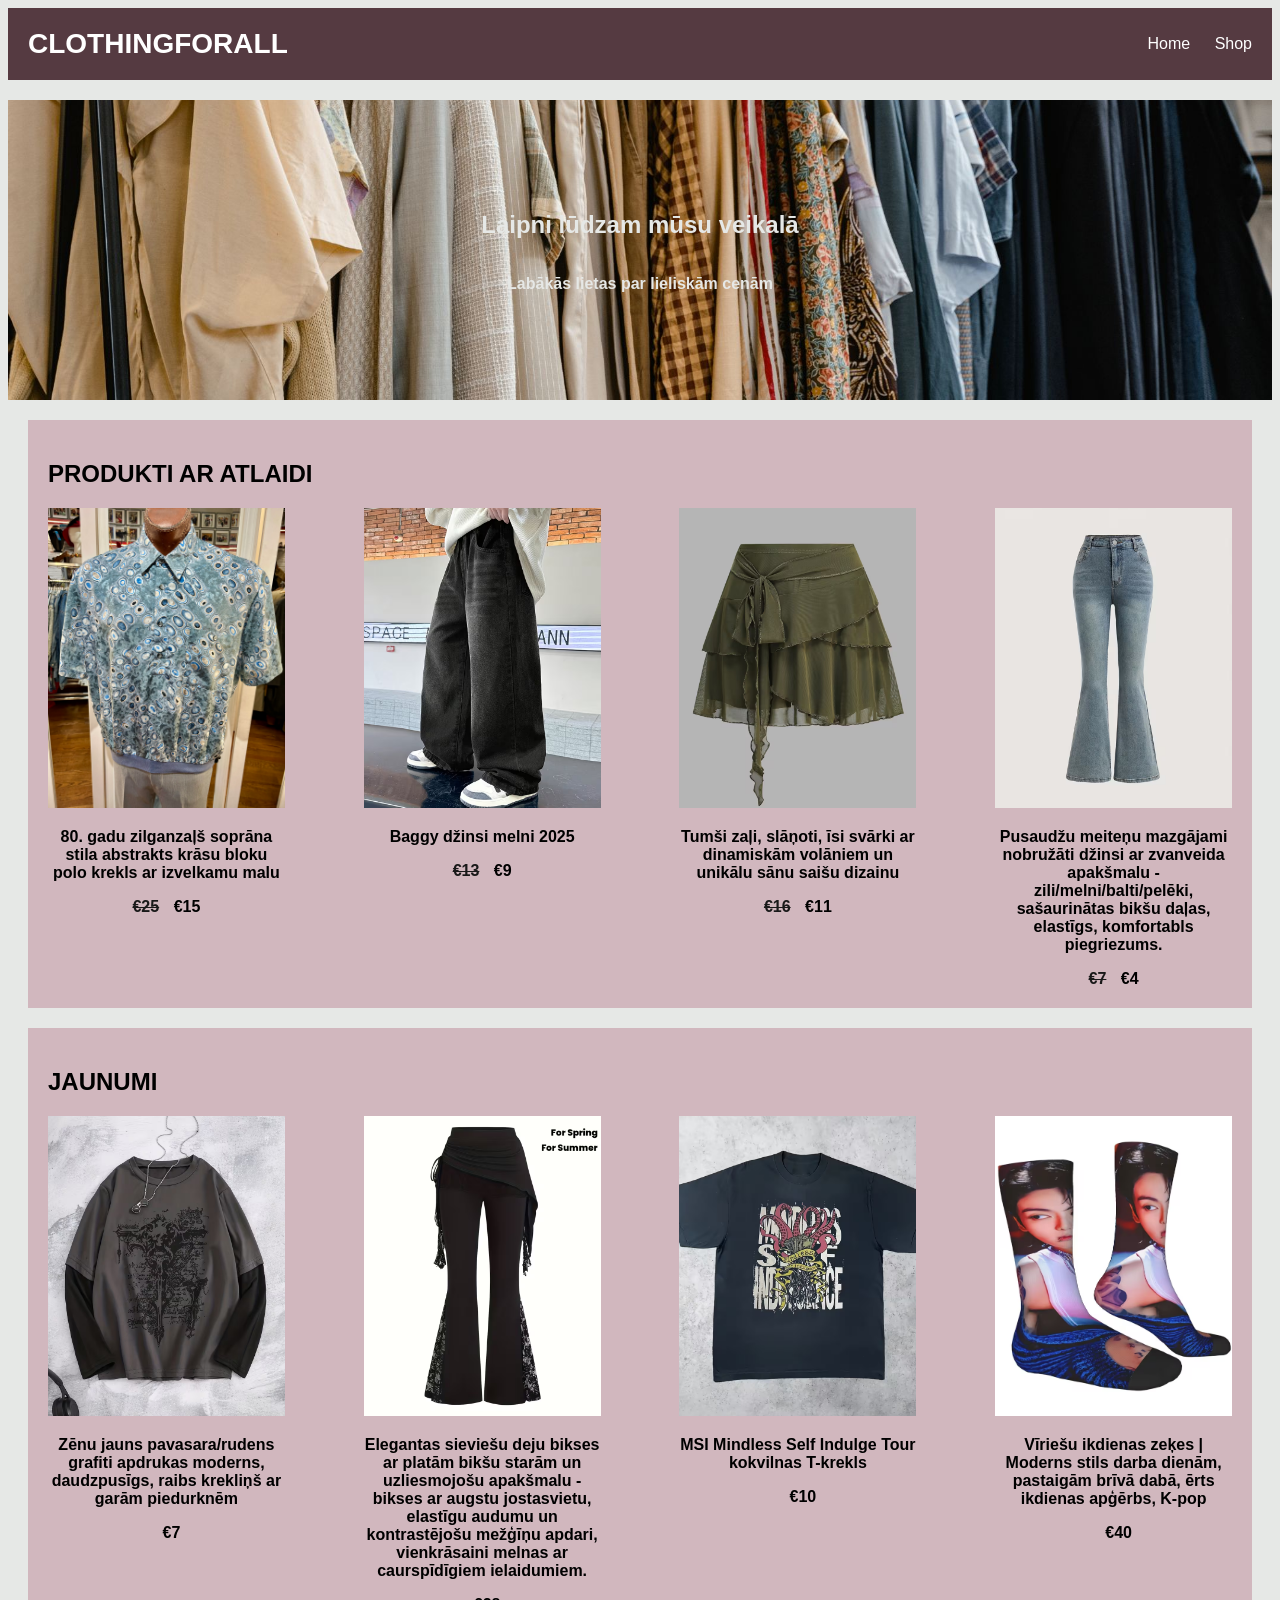
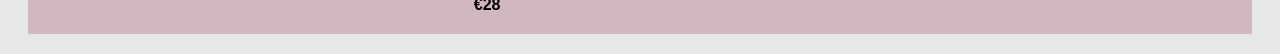
==== index.html @ abaa3745 "plaworkk" ====
<!DOCTYPE html>
<html lang="en">
<head>
    <meta charset="UTF-8">
    <meta name="viewport" content="width=device-width, initial-scale=1.0">
    <title>Galvena lappaspuse</title>
    <link rel="stylesheet" href="style.css">
</head>
<body>
<header>
    <h1 class="logo">CLOTHINGFORALL</h1>
     <nav>
    <a href="index.html">Home</a>
    <a href="store.html">Shop</a>
  </nav>
</header>

<main>

<section class="hero">
  <h1>Laipni lūdzam mūsu veikalā</h1>
  <p>Labākās lietas par lieliskām cenām</p>
</section>

<section class="products">
  <h2>PRODUKTI AR ATLAIDI</h2>

  <div class="row">
    <div>
      <img src="krekls.jpg">
      <p>80. gadu zilganzaļš soprāna stila abstrakts krāsu bloku polo krekls ar izvelkamu malu</p>
      <p class="old">€25</p>
      <p class="new">€15</p>
    </div>

    <div>
      <img src="baggy_jeans.jpg">
      <p>Baggy džinsi melni 2025</p>
      <p class="old">€13</p>
      <p class="new">€9</p>
    </div>

    <div>
      <img src="skirt_darkgreen.jpg">
      <p>Tumši zaļi, slāņoti, īsi svārki ar dinamiskām volāniem un unikālu sānu saišu dizainu</p>
      <p class="old">€16</p>
      <p class="new">€11</p>
    </div>

    <div>
      <img src="kleshi.jpg">
      <p>Pusaudžu meiteņu mazgājami nobružāti džinsi ar zvanveida apakšmalu - zili/melni/balti/pelēki, sašaurinātas bikšu daļas, elastīgs, komfortabls piegriezums.</p>
      <p class="old">€7</p>
      <p class="new">€4</p>
    </div>
  </div>
</section>

<section class="products">
  <h2>JAUNUMI</h2>

  <div class="row">
    <div>
      <img src="black_shirt.jpg">
      <p>Zēnu jauns pavasara/rudens grafiti apdrukas moderns, daudzpusīgs, raibs krekliņš ar garām piedurknēm</p>
      <p class="new">€7</p>
    </div>

    <div>
      <img src="malni_jinsi.jpg">
      <p>Elegantas sieviešu deju bikses ar platām bikšu starām un uzliesmojošu apakšmalu - bikses ar augstu jostasvietu, elastīgu audumu un kontrastējošu mežģīņu apdari, vienkrāsaini melnas ar caurspīdīgiem ielaidumiem.</p>
      <p class="new">€28</p>
    </div>

    <div>
      <img src="msi_shirt.jpg">
      <p>MSI Mindless Self Indulge Tour kokvilnas T-krekls</p>
      <p class="new">€10</p>
    </div>

    <div>
      <img src="chonguk_socks.jpg">
      <p>Vīriešu ikdienas zeķes | Moderns stils darba dienām, pastaigām brīvā dabā, ērts ikdienas apģērbs, K-pop </p>
      <p class="new">€40</p>
    </div>
  </div>
</section>
</main>

<footer>

</footer>


</body>
</html>
---- style.css ----
body {
    background-color: #E6E8E6;
    font-family: 'Gill Sans', 'Gill Sans MT', Calibri, 'Trebuchet MS', sans-serif;
  }
  
  header {
    display: flex;
    justify-content: space-between;
    align-items: center;
    background-color: #553a41;
    padding: 20px;
  }
  
  .logo {
    color: white;
    font-size: 28px;
    margin: 0;
  }
  
  nav a {
    color: white;
    text-decoration: none;
    margin-left: 20px;
  }
  
  nav a:hover {
    color: #bb7e8c;
  }
  
  .hero {
    margin-top: 20px;
    height: 300px;
    background-image: url("galvenais_foto.jpg");
    background-size: cover;
    background-position: center;
  
    display: flex;
    justify-content: center;
    align-items: center;
    flex-direction: column;
  
    color: #E6E8E6;
  }
  
  .products {
    background: #d1b7be;
    padding: 20px;
    margin: 20px;
  }
  
  .products h2 {
    margin-bottom: 20px;
  }
  
  .row {
    display: flex;
    justify-content: space-between;
    margin-top: 20px;
  }
  
  .row div {
    width: 20%;
    text-align: center;
  }
  
  .row img {
    width: 100%;
    height: 300px;
    object-fit: cover;
  }
  
  .row img:hover {
    transform: scale(1.05);
    transition: transform 0.3s ease;
  }

  .old, .new {
    display: inline;
  }
  
  .old {
    text-decoration: line-through;
    color: #191919;
  }
  
  .new {
    font-weight: bold;
    margin-left: 10px;
  }

  P {
    font-weight: bold;
  }
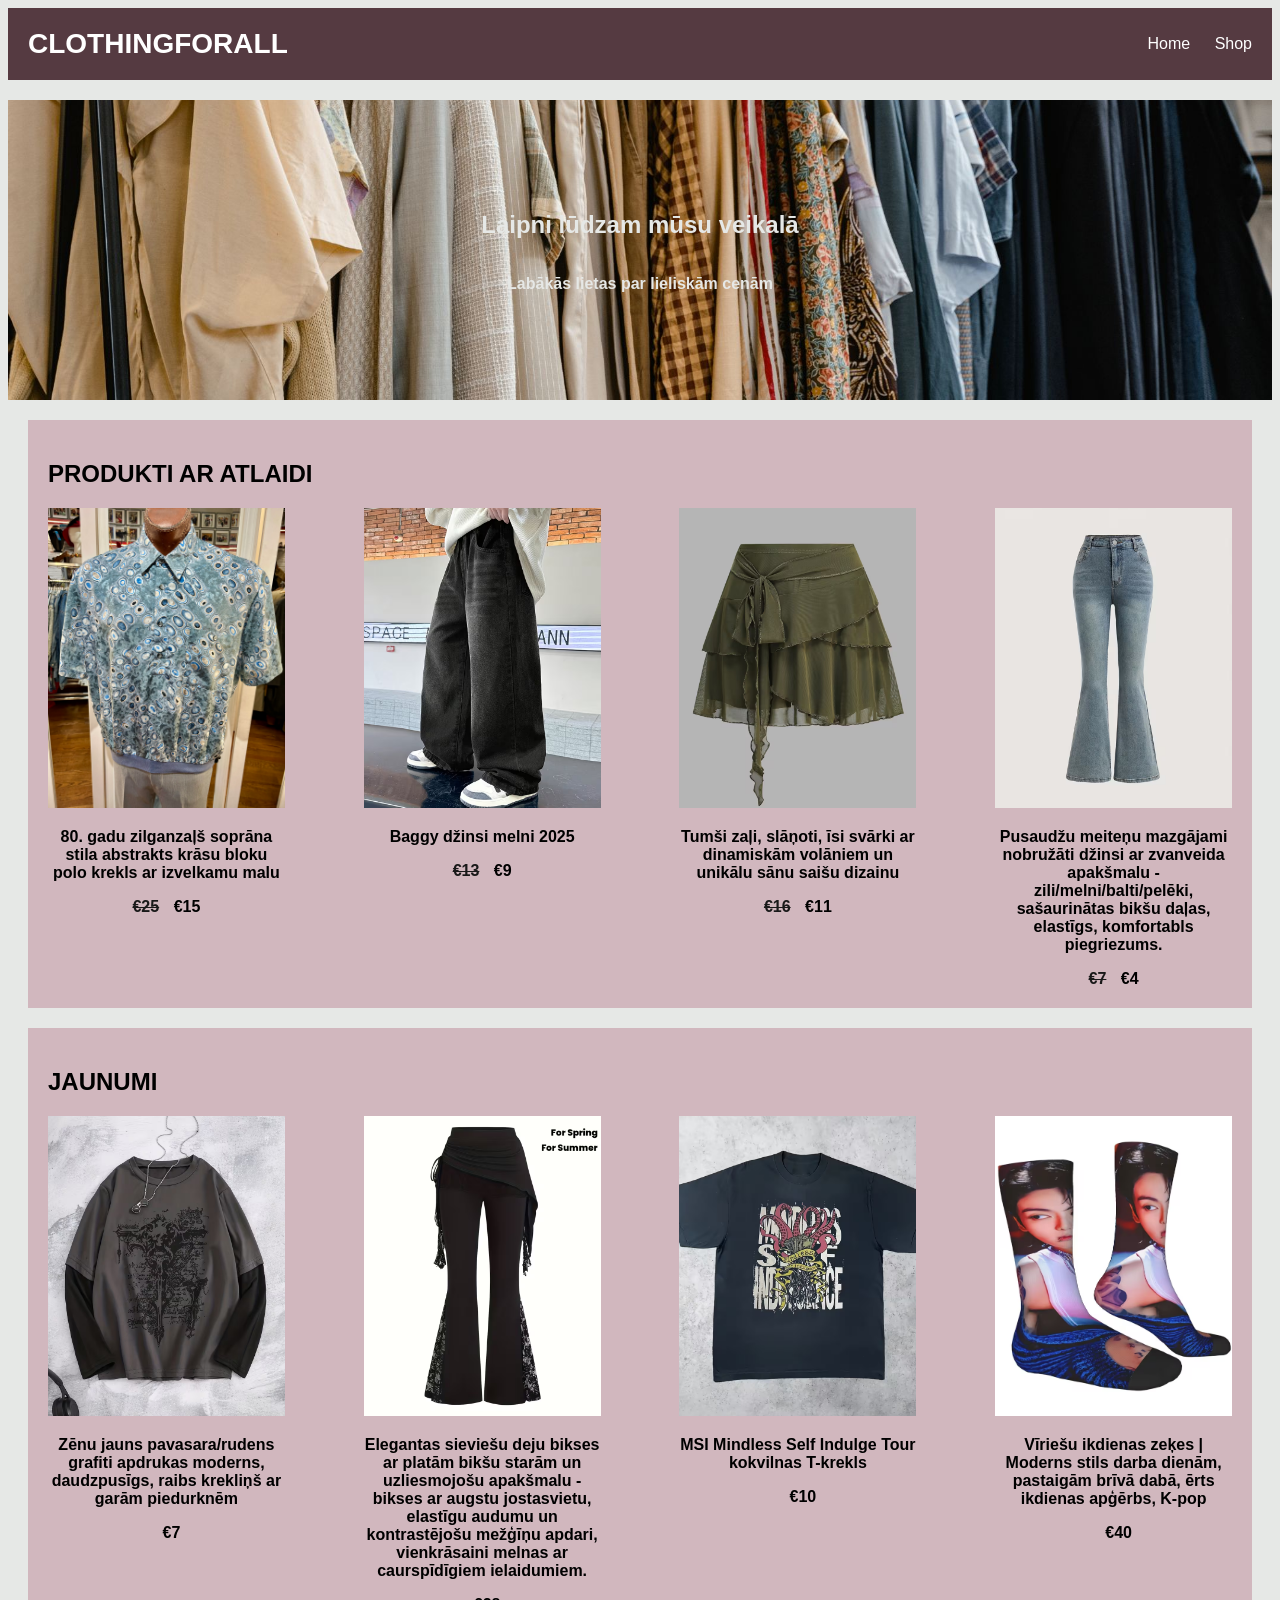
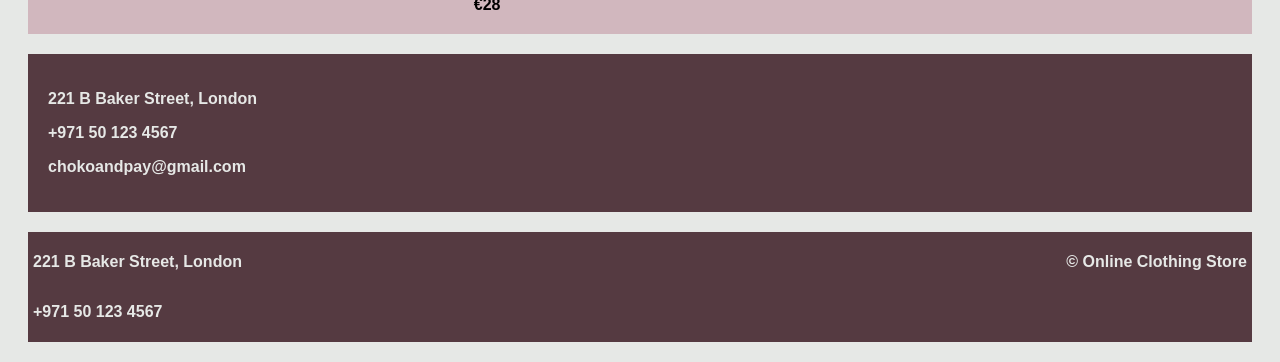
==== commit 4367650b: "Nomainiita Homepage un taa CSS." ====
--- a/index.html
+++ b/index.html
@@ -88,9 +88,20 @@
 </main>
 
 <footer>
+    <div class="FirstFooter">    
+        <p>221 B Baker Street, London</p>
+        <p>+971 50 123 4567</p>
+        <p>chokoandpay@gmail.com</p>
+    </div>
 
+    <div class="SecondFooter"> 
+        <div class="Copyright">   
+            <p>221 B Baker Street, London</p>
+            <p>© Online Clothing Store</p>
+        </div>
+        <p>+971 50 123 4567</p>
+    </div>
 </footer>
-
 
 </body>
 </html>
--- a/style.css
+++ b/style.css
@@ -90,4 +90,23 @@
 
   P {
     font-weight: bold;
+  }
+
+  .FirstFooter {
+    padding: 20px;
+    margin: 20px;
+    background-color: #553A41;
+    color: #E6E8E6;
+  }
+
+  .SecondFooter {
+    padding: 5px;
+    margin: 20px;
+    background-color: #553A41;
+    color:#E6E8E6;
+  }
+
+  .Copyright {
+    display:flex;
+    justify-content: space-between;
   }
